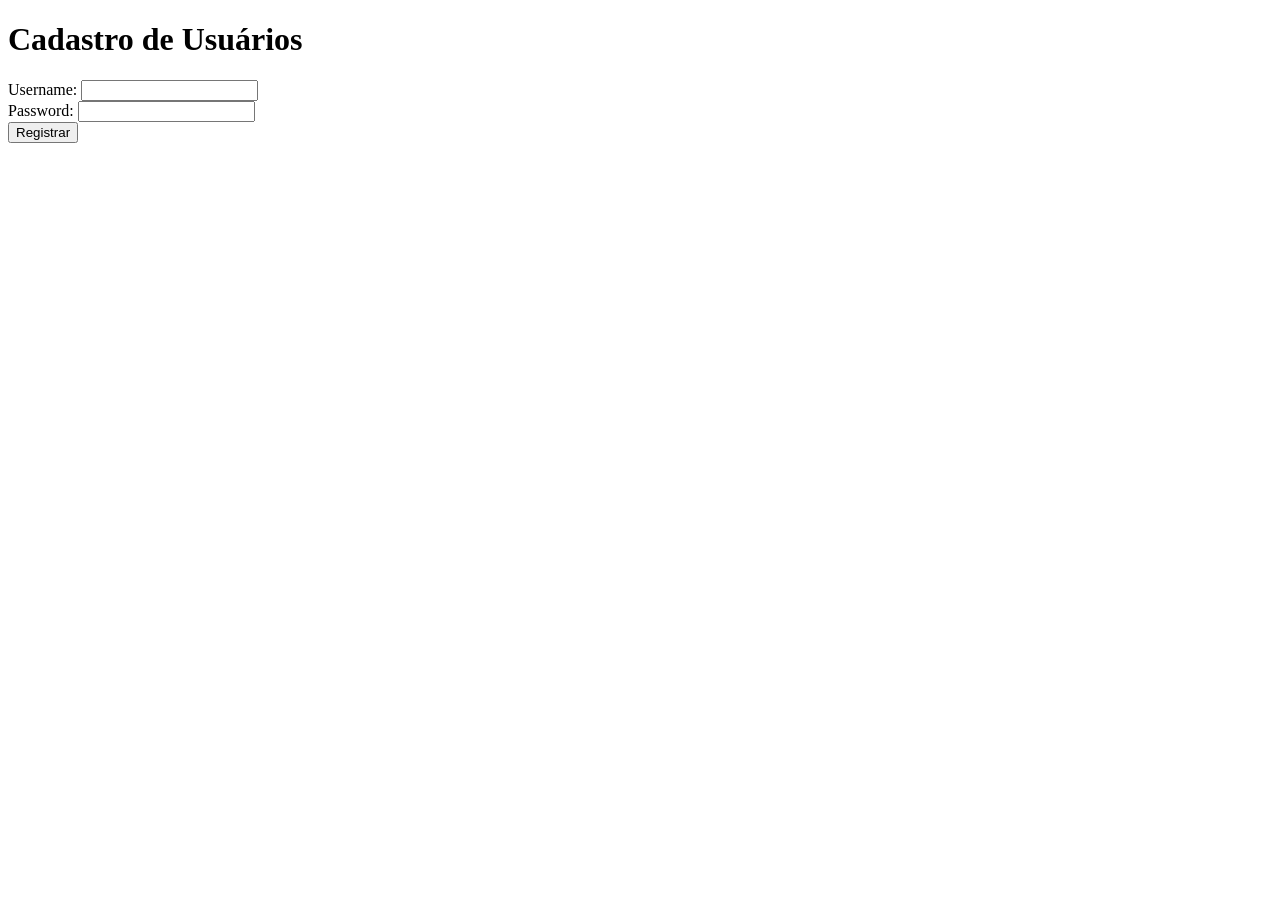
==== ProjetoFront/index.html @ 26aee155 "começando projeto de sistema de cadastro" ====
<!DOCTYPE html>
<html lang="pt-br">
    <head>
        <meta charset="UTF-8">
        <meta http-equiv="X-UA-compatible" content="IE=edge">
        <meta name="viewport" content="width=device-width">
        <title>Título</title>
        <link rel="stylesheet" href="style.css">
    </head>

    <body>
        <h1>Cadastro de Usuários</h1>
    <form>
        <label for="username">Username:</label>
        <input type="text" id="username" name="username" required>
        <br>
        <label for="password">Password:</label>
        <input type="password" id="password" name="password" required>
        <br>
        <button type="submit">Registrar</button>
    </form>
    </body>
</html>
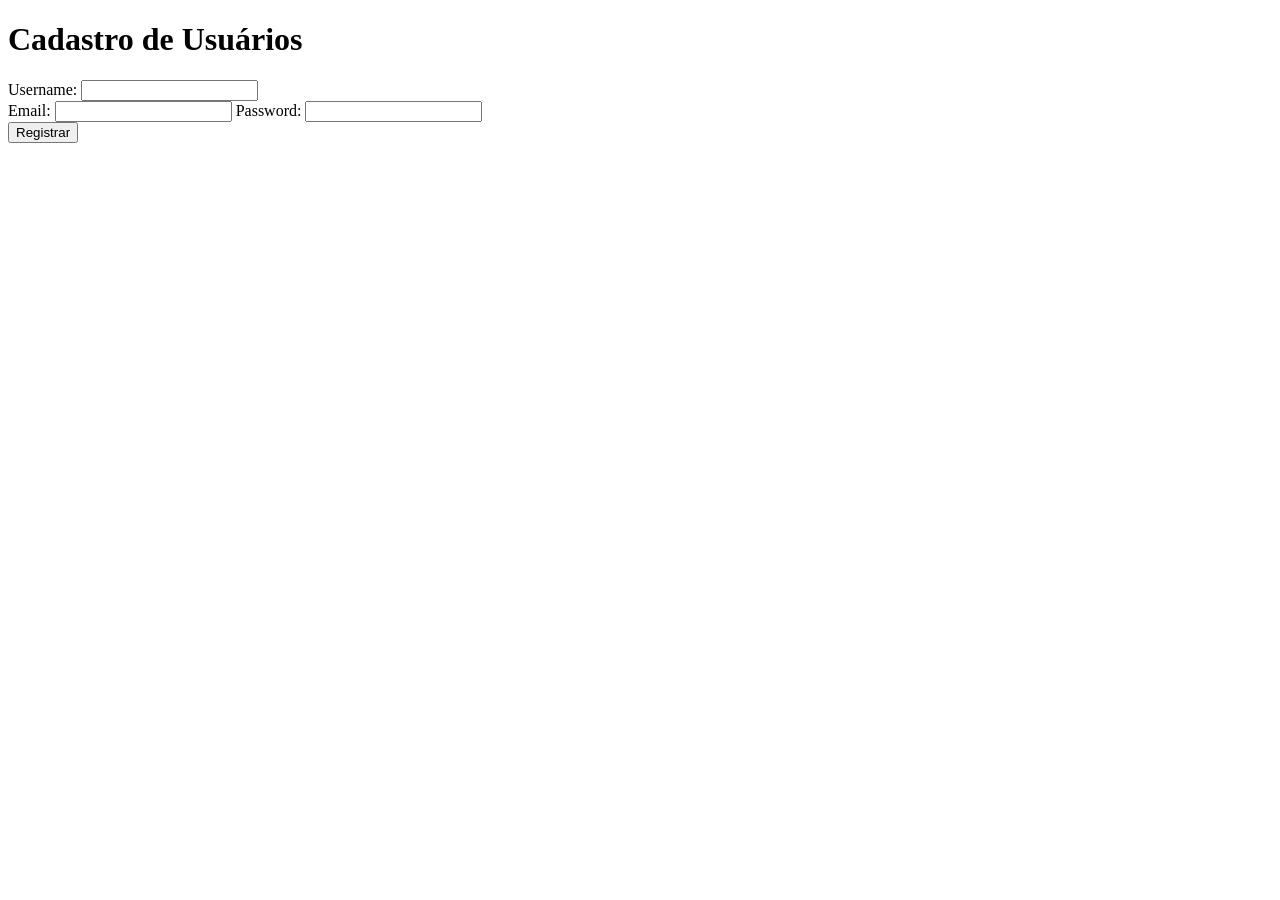
==== commit 089e8d05: "socorro" ====
--- a/ProjetoFront/index.html
+++ b/ProjetoFront/index.html
@@ -5,7 +5,6 @@
         <meta http-equiv="X-UA-compatible" content="IE=edge">
         <meta name="viewport" content="width=device-width">
         <title>Título</title>
-        <link rel="stylesheet" href="style.css">
     </head>
 
     <body>
@@ -14,10 +13,13 @@
         <label for="username">Username:</label>
         <input type="text" id="username" name="username" required>
         <br>
+        <label for="email">Email:</label>
+        <input type="email" id="email" name="email" required>
         <label for="password">Password:</label>
         <input type="password" id="password" name="password" required>
         <br>
         <button type="submit">Registrar</button>
     </form>
+    <script src="index.js"></script>
     </body>
 </html>
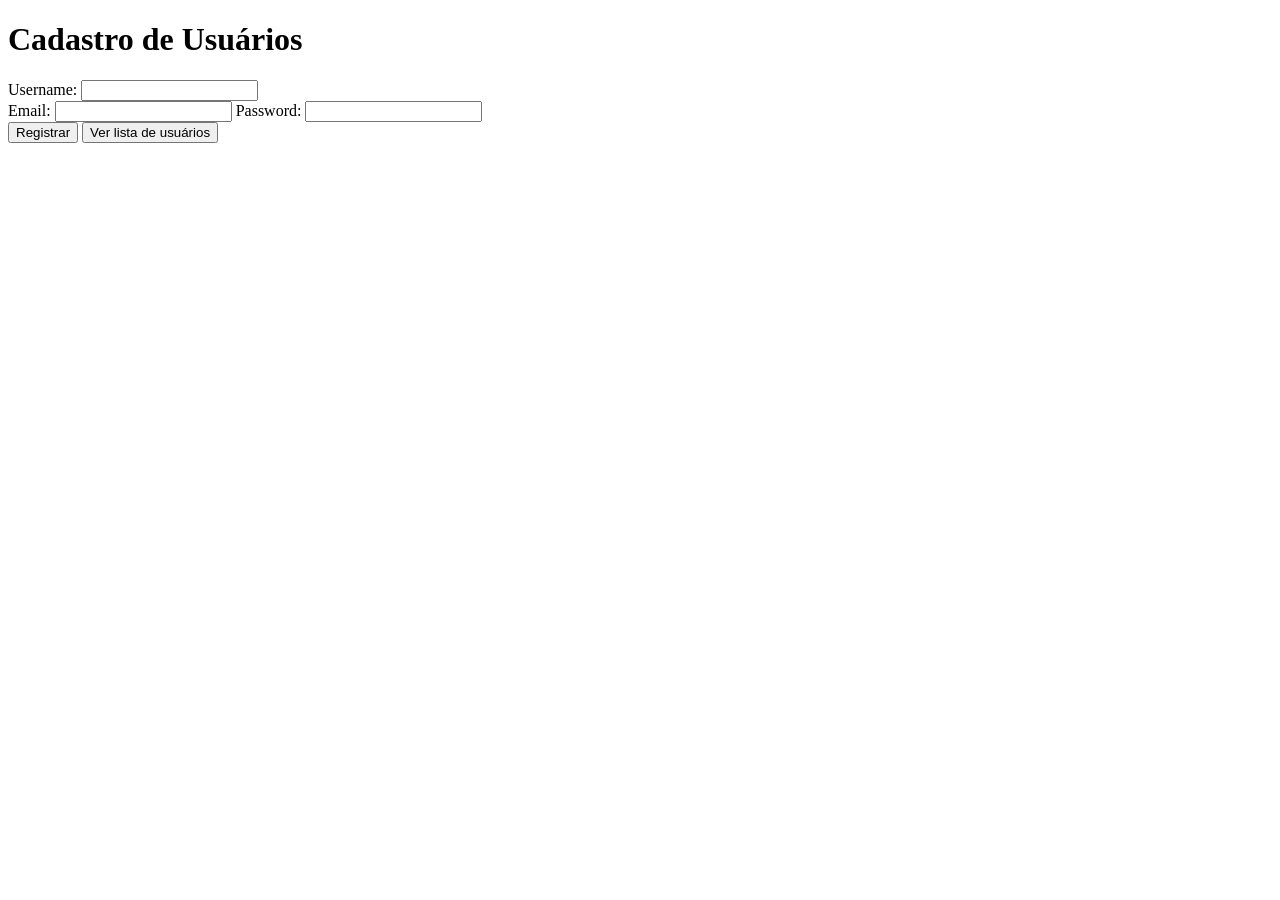
==== commit 9f7ba0f4: "deu certo" ====
--- a/ProjetoFront/index.html
+++ b/ProjetoFront/index.html
@@ -19,7 +19,10 @@
         <input type="password" id="password" name="password" required>
         <br>
         <button type="submit">Registrar</button>
+        <button  type="button" class="botao-lista">Ver lista de usuários</button>
     </form>
+
+   
     <script src="index.js"></script>
     </body>
 </html>
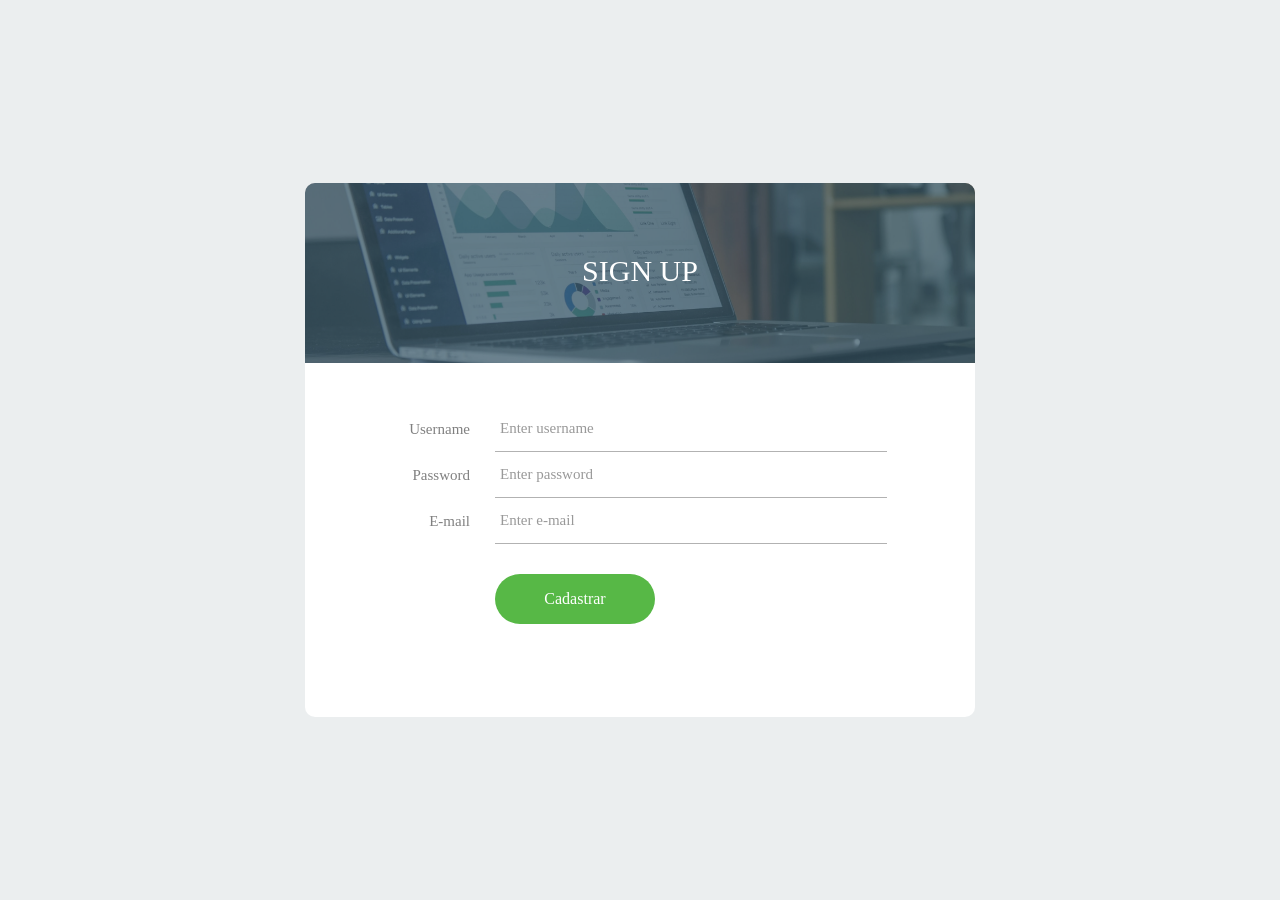
==== commit 49c1ac1e: "estilizando" ====
--- a/ProjetoFront/index.html
+++ b/ProjetoFront/index.html
@@ -4,25 +4,51 @@
         <meta charset="UTF-8">
         <meta http-equiv="X-UA-compatible" content="IE=edge">
         <meta name="viewport" content="width=device-width">
+		<link rel="stylesheet" href="/ProjetoFront/style/style.css">
         <title>Título</title>
     </head>
 
     <body>
-        <h1>Cadastro de Usuários</h1>
-    <form>
-        <label for="username">Username:</label>
-        <input type="text" id="username" name="username" required>
-        <br>
-        <label for="email">Email:</label>
-        <input type="email" id="email" name="email" required>
-        <label for="password">Password:</label>
-        <input type="password" id="password" name="password" required>
-        <br>
-        <button type="submit">Registrar</button>
-        <button  type="button" class="botao-lista">Ver lista de usuários</button>
-    </form>
+    
+	<div class="limiter">
+		<div class="container-login100">
+			<div class="wrap-login100">
+				<div class="login100-form-title" style="background-image: url(/ProjetoFront/foto/carlos-muza-hpjSkU2UYSU-unsplash.jpg);">
+					<span class="login100-form-title-1">
+						Sign Up
+					</span>
+				</div>
 
-   
-    <script src="index.js"></script>
+				<form class="login100-form validate-form">
+					<div class="wrap-input100 validate-input m-b-26" data-validate="Username is required">
+						<span class="label-input100">Username</span>
+						<input class="input100" type="text" id="username" name="username" placeholder="Enter username">
+						<span class="focus-input100"></span>
+					</div>
+
+					<div class="wrap-input100 validate-input m-b-18" data-validate = "Password is required">
+						<span class="label-input100">Password</span>
+						<input class="input100" id="password"  type="password" name="password" placeholder="Enter password">
+						<span class="focus-input100"></span>
+					</div>
+
+					<div class="wrap-input100 validate-input m-b-18" data-validate = "E-mail is required">
+						<span class="label-input100">E-mail</span>
+						<input class="input100" id="email"  type="email" name="email" placeholder="Enter e-mail">
+						<span class="focus-input100"></span>
+					</div>
+					<br>
+					<br>
+					<div class="container-login100-form-btn">
+						<button type="submit" class="login100-form-btn">
+							Cadastrar
+						</button>
+					</div>
+				</form>
+			</div>
+		</div>
+	</div>
+
+	<script src="index.js"></script>
     </body>
 </html>
--- a/ProjetoFront/style/style.css
+++ b/ProjetoFront/style/style.css
@@ -0,0 +1,507 @@
+/*as tonalidades precisam ser verdes ou brancas (cores mais claras) */
+@font-face {
+    font-family: Poppins-Regular;
+    src: url('../fonts/poppins/Poppins-Regular.ttf'); 
+  }
+  
+  @font-face {
+    font-family: Poppins-Medium;
+    src: url('../fonts/poppins/Poppins-Medium.ttf'); 
+  }
+  
+  @font-face {
+    font-family: Poppins-Bold;
+    src: url('../fonts/poppins/Poppins-Bold.ttf'); 
+  }
+  
+  @font-face {
+    font-family: Poppins-SemiBold;
+    src: url('../fonts/poppins/Poppins-SemiBold.ttf'); 
+  }
+  
+  /*//////////////////////////////////////////////////////////////////
+  [ RESTYLE TAG ]*/
+  
+  * {
+      margin: 0px; 
+      padding: 0px; 
+      box-sizing: border-box;
+  }
+  
+  body, html {
+      height: 100%;
+      font-family: Poppins-Regular, sans-serif;
+  }
+  
+  /*---------------------------------------------*/
+  a {
+      font-family: Poppins-Regular;
+      font-size: 14px;
+      line-height: 1.7;
+      color: #666666;
+      margin: 0px;
+      transition: all 0.4s;
+      -webkit-transition: all 0.4s;
+    -o-transition: all 0.4s;
+    -moz-transition: all 0.4s;
+  }
+  
+  a:focus {
+      outline: none !important;
+  }
+  
+  a:hover {
+      text-decoration: none;
+    color: #57b846;
+  }
+  
+  /*---------------------------------------------*/
+  h1,h2,h3,h4,h5,h6 {
+      margin: 0px;
+  }
+  
+  p {
+      font-family: Poppins-Regular;
+      font-size: 14px;
+      line-height: 1.7;
+      color: #666666;
+      margin: 0px;
+  }
+  
+  ul, li {
+      margin: 0px;
+      list-style-type: none;
+  }
+  
+  
+  /*---------------------------------------------*/
+  input {
+      outline: none;
+      border: none;
+  }
+  
+  input[type="number"] {
+      -moz-appearance: textfield;
+      appearance: none;
+      -webkit-appearance: none;
+  }
+  
+  input[type="number"]::-webkit-outer-spin-button,
+  input[type="number"]::-webkit-inner-spin-button {
+      -webkit-appearance: none;
+  }
+  
+  textarea {
+    outline: none;
+    border: none;
+  }
+  
+  textarea:focus, input:focus {
+    border-color: transparent !important;
+  }
+  
+  input:focus::-webkit-input-placeholder { color:transparent; }
+  input:focus:-moz-placeholder { color:transparent; }
+  input:focus::-moz-placeholder { color:transparent; }
+  input:focus:-ms-input-placeholder { color:transparent; }
+  
+  textarea:focus::-webkit-input-placeholder { color:transparent; }
+  textarea:focus:-moz-placeholder { color:transparent; }
+  textarea:focus::-moz-placeholder { color:transparent; }
+  textarea:focus:-ms-input-placeholder { color:transparent; }
+  
+  input::-webkit-input-placeholder {color: #999999;}
+  input:-moz-placeholder {color: #999999;}
+  input::-moz-placeholder {color: #999999;}
+  input:-ms-input-placeholder {color: #999999;}
+  
+  textarea::-webkit-input-placeholder {color: #999999;}
+  textarea:-moz-placeholder {color: #999999;}
+  textarea::-moz-placeholder {color: #999999;}
+  textarea:-ms-input-placeholder {color: #999999;}
+  
+  label {
+    display: block;
+    margin: 0;
+  }
+  
+  /*---------------------------------------------*/
+  button {
+      outline: none !important;
+      border: none;
+      background: transparent;
+  }
+  
+  button:hover {
+      cursor: pointer;
+  }
+  
+  iframe {
+      border: none !important;
+  }
+  
+  
+  /*//////////////////////////////////////////////////////////////////
+  [ Utility ]*/
+  .txt1 {
+    font-family: Poppins-Regular;
+    font-size: 13px;
+    line-height: 1.4;
+    color: #999999;
+  }
+  
+  /*//////////////////////////////////////////////////////////////////
+  [ login ]*/
+  
+  .limiter {
+    width: 100%;
+    margin: 0 auto;
+  }
+  
+  .container-login100 {
+    width: 100%;  
+    min-height: 100vh;
+    display: -webkit-box;
+    display: -webkit-flex;
+    display: -moz-box;
+    display: -ms-flexbox;
+    display: flex;
+    flex-wrap: wrap;
+    justify-content: center;
+    align-items: center;
+    padding: 15px;
+    background: #ebeeef;
+  }
+  
+  
+  .wrap-login100 {
+    width: 670px;
+    background: #fff;
+    border-radius: 10px;
+    overflow: hidden;
+    position: relative;
+  }
+  
+  /*==================================================================
+  [ Title form ]*/
+  .login100-form-title {
+    width: 100%;
+    position: relative;
+    z-index: 1;
+    display: -webkit-box;
+    display: -webkit-flex;
+    display: -moz-box;
+    display: -ms-flexbox;
+    display: flex;
+    flex-wrap: wrap;
+    flex-direction: column;
+    align-items: center;
+  
+    background-repeat: no-repeat;
+    background-size: cover;
+    background-position: center;
+  
+    padding: 70px 15px 74px 15px;
+  }
+  
+  .login100-form-title-1 {
+    font-family: Poppins-Bold;
+    font-size: 30px;
+    color: #fff;
+    text-transform: uppercase;
+    line-height: 1.2;
+    text-align: center;
+  }
+  
+  .login100-form-title::before {
+    content: "";
+    display: block;
+    position: absolute;
+    z-index: -1;
+    width: 100%;
+    height: 100%;
+    top: 0;
+    left: 0;
+    background-color: rgba(54,84,99,0.7);
+  }
+  
+  
+  /*==================================================================
+  [ Form ]*/
+  
+  .login100-form {
+    width: 100%;
+    display: -webkit-box;
+    display: -webkit-flex;
+    display: -moz-box;
+    display: -ms-flexbox;
+    display: flex;
+    flex-wrap: wrap;
+    justify-content: space-between;
+    padding: 43px 88px 93px 190px;
+  }
+  
+  
+  /*------------------------------------------------------------------
+  [ Input ]*/
+  
+  .wrap-input100 {
+    width: 100%;
+    position: relative;
+    border-bottom: 1px solid #b2b2b2;
+  }
+  
+  .label-input100 {
+    font-family: Poppins-Regular;
+    font-size: 15px;
+    color: #808080;
+    line-height: 1.2;
+    text-align: right;
+  
+    position: absolute;
+    top: 14px;
+    left: -105px;
+    width: 80px;
+  
+  }
+  
+  /*---------------------------------------------*/
+  .input100 {
+    font-family: Poppins-Regular;
+    font-size: 15px;
+    color: #555555;
+    line-height: 1.2;
+  
+    display: block;
+    width: 100%;
+    background: transparent;
+    padding: 0 5px;
+  }
+  
+  .focus-input100 {
+    position: absolute;
+    display: block;
+    width: 100%;
+    height: 100%;
+    top: 0;
+    left: 0;
+    pointer-events: none;
+  }
+  
+  .focus-input100::before {
+    content: "";
+    display: block;
+    position: absolute;
+    bottom: -1px;
+    left: 0;
+    width: 0;
+    height: 1px;
+  
+    -webkit-transition: all 0.6s;
+    -o-transition: all 0.6s;
+    -moz-transition: all 0.6s;
+    transition: all 0.6s;
+  
+    background: #57b846;
+  }
+  
+  
+  /*---------------------------------------------*/
+  input.input100 {
+    height: 45px;
+  }
+  
+  
+  .input100:focus + .focus-input100::before {
+    width: 100%;
+  }
+  
+  .has-val.input100 + .focus-input100::before {
+    width: 100%;
+  }
+  
+  /*==================================================================
+  [ Restyle Checkbox ]*/
+  
+  .input-checkbox100 {
+    display: none;
+  }
+  
+  .label-checkbox100 {
+    font-family: Poppins-Regular;
+    font-size: 13px;
+    color: #999999;
+    line-height: 1.4;
+  
+    display: block;
+    position: relative;
+    padding-left: 26px;
+    cursor: pointer;
+  }
+  
+  .label-checkbox100::before {
+    content: "\f00c";
+    font-family: FontAwesome;
+    font-size: 13px;
+    color: transparent;
+  
+    display: -webkit-box;
+    display: -webkit-flex;
+    display: -moz-box;
+    display: -ms-flexbox;
+    display: flex;
+    justify-content: center;
+    align-items: center;
+    position: absolute;
+    width: 18px;
+    height: 18px;
+    border-radius: 2px;
+    background: #fff;
+    border: 1px solid #e6e6e6;
+    left: 0;
+    top: 50%;
+    -webkit-transform: translateY(-50%);
+    -moz-transform: translateY(-50%);
+    -ms-transform: translateY(-50%);
+    -o-transform: translateY(-50%);
+    transform: translateY(-50%);
+  }
+  
+  .input-checkbox100:checked + .label-checkbox100::before {
+    color: #57b846;
+  }
+  
+  /*------------------------------------------------------------------
+  [ Button ]*/
+  .container-login100-form-btn {
+    width: 100%;
+    display: -webkit-box;
+    display: -webkit-flex;
+    display: -moz-box;
+    display: -ms-flexbox;
+    display: flex;
+    flex-wrap: wrap;
+  }
+  
+  .login100-form-btn {
+    display: -webkit-box;
+    display: -webkit-flex;
+    display: -moz-box;
+    display: -ms-flexbox;
+    display: flex;
+    justify-content: center;
+    align-items: center;
+    padding: 0 20px;
+    min-width: 160px;
+    height: 50px;
+    background-color: #57b846;
+    border-radius: 25px;
+    margin-top: 30px;
+  
+    font-family: Poppins-Regular;
+    font-size: 16px;
+    color: #fff;
+    line-height: 1.2;
+  
+    -webkit-transition: all 0.4s;
+    -o-transition: all 0.4s;
+    -moz-transition: all 0.4s;
+    transition: all 0.4s;
+  }
+  
+  .login100-form-btn:hover {
+    background-color: #333333;
+  }
+  
+  
+  /*------------------------------------------------------------------
+  [ Responsive ]*/
+  
+  @media (max-width: 576px) {
+    .login100-form {
+      padding: 43px 15px 57px 117px;
+    }
+  }
+  
+  @media (max-width: 480px) {
+    .login100-form {
+      padding: 43px 15px 57px 15px;
+    }
+  
+    .label-input100 {
+      text-align: left;
+      position: unset;
+      top: unset;
+      left: unset;
+      width: 100%;
+      padding: 0 5px;
+    }
+  }
+  
+  
+  /*------------------------------------------------------------------
+  [ Alert validate ]*/
+  
+  .validate-input {
+    position: relative;
+  }
+  
+  .alert-validate::before {
+    content: attr(data-validate);
+    position: absolute;
+    max-width: 70%;
+    background-color: #fff;
+    border: 1px solid #c80000;
+    border-radius: 2px;
+    padding: 4px 25px 4px 10px;
+    top: 50%;
+    -webkit-transform: translateY(-50%);
+    -moz-transform: translateY(-50%);
+    -ms-transform: translateY(-50%);
+    -o-transform: translateY(-50%);
+    transform: translateY(-50%);
+    right: 2px;
+    pointer-events: none;
+  
+    font-family: Poppins-Medium;
+    color: #c80000;
+    font-size: 13px;
+    line-height: 1.4;
+    text-align: left;
+  
+    visibility: hidden;
+    opacity: 0;
+  
+    -webkit-transition: opacity 0.4s;
+    -o-transition: opacity 0.4s;
+    -moz-transition: opacity 0.4s;
+    transition: opacity 0.4s;
+  }
+  
+  .alert-validate::after {
+    content: "\f06a";
+    font-family: FontAwesome;
+    display: block;
+    position: absolute;
+    color: #c80000;
+    font-size: 15px;
+    top: 50%;
+    -webkit-transform: translateY(-50%);
+    -moz-transform: translateY(-50%);
+    -ms-transform: translateY(-50%);
+    -o-transform: translateY(-50%);
+    transform: translateY(-50%);
+    right: 8px;
+  }
+  
+  .alert-validate:hover:before {
+    visibility: visible;
+    opacity: 1;
+  }
+  
+  @media (max-width: 992px) {
+    .alert-validate::before {
+      visibility: visible;
+      opacity: 1;
+    }
+  }
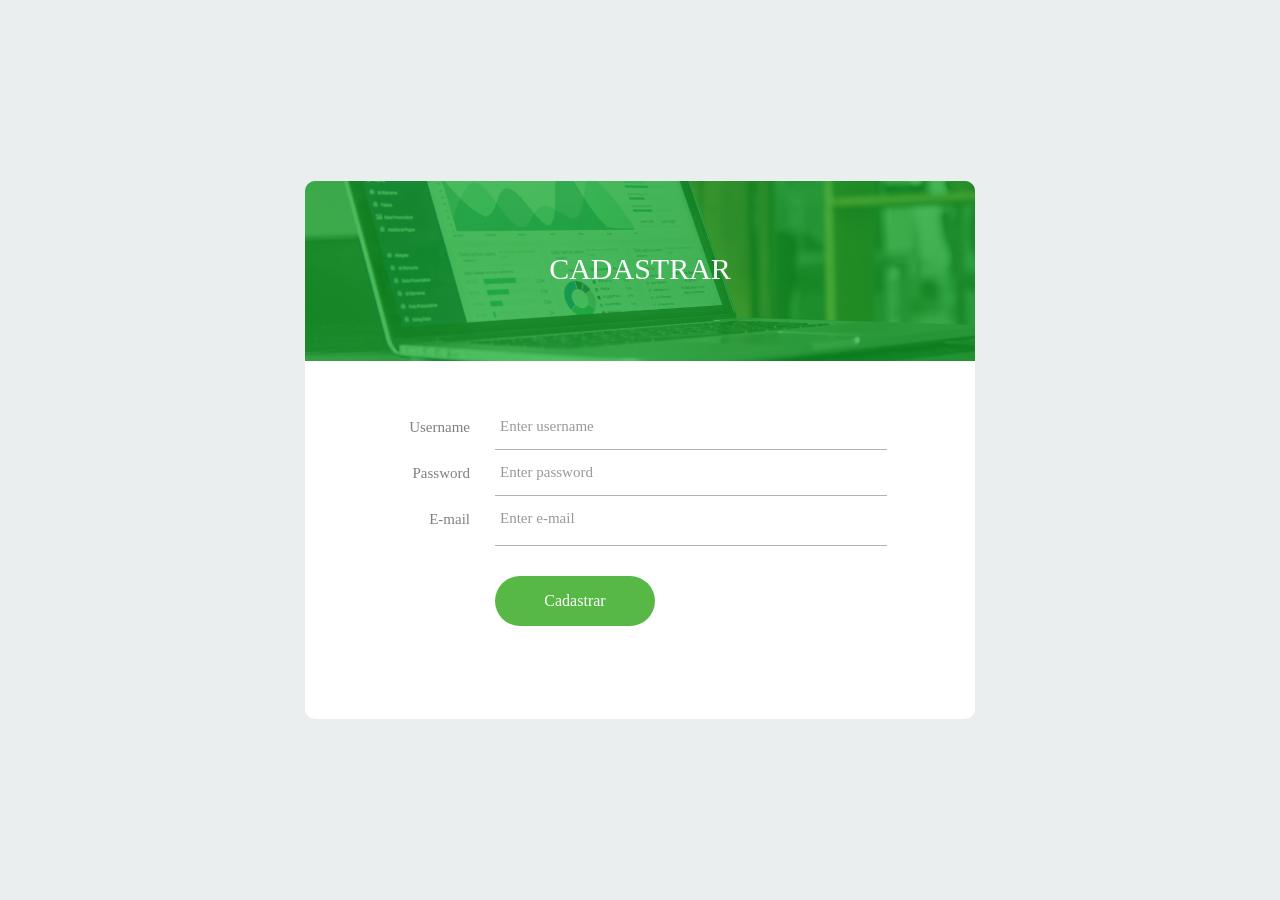
==== commit 14a1fdfd: "estilizando mais" ====
--- a/ProjetoFront/index.html
+++ b/ProjetoFront/index.html
@@ -15,7 +15,7 @@
 			<div class="wrap-login100">
 				<div class="login100-form-title" style="background-image: url(/ProjetoFront/foto/carlos-muza-hpjSkU2UYSU-unsplash.jpg);">
 					<span class="login100-form-title-1">
-						Sign Up
+						Cadastrar
 					</span>
 				</div>
 
--- a/ProjetoFront/style/style.css
+++ b/ProjetoFront/style/style.css
@@ -1,3 +1,6 @@
+@import url('https://fonts.googleapis.com/css2?family=Poppins:ital,wght@0,100;0,200;0,300;0,400;0,500;0,600;0,700;0,800;0,900;1,100;1,200;1,300;1,400;1,500;1,600;1,700;1,800;1,900&display=swap');
+
+
 /*as tonalidades precisam ser verdes ou brancas (cores mais claras) */
 @font-face {
     font-family: Poppins-Regular;
@@ -30,7 +33,8 @@
   
   body, html {
       height: 100%;
-      font-family: Poppins-Regular, sans-serif;
+      font-family: 'Poppins', sans-serif;
+
   }
   
   /*---------------------------------------------*/
@@ -128,6 +132,8 @@
   /*---------------------------------------------*/
   button {
       outline: none !important;
+      font-family: 'Poppins', sans-serif;
+
       border: none;
       background: transparent;
   }
@@ -200,7 +206,8 @@
     background-repeat: no-repeat;
     background-size: cover;
     background-position: center;
-  
+    font-family: 'Poppins', sans-serif;
+
     padding: 70px 15px 74px 15px;
   }
   
@@ -222,7 +229,7 @@
     height: 100%;
     top: 0;
     left: 0;
-    background-color: rgba(54,84,99,0.7);
+    background-color: rgba(14, 171, 35, 0.7);
   }
   
   
